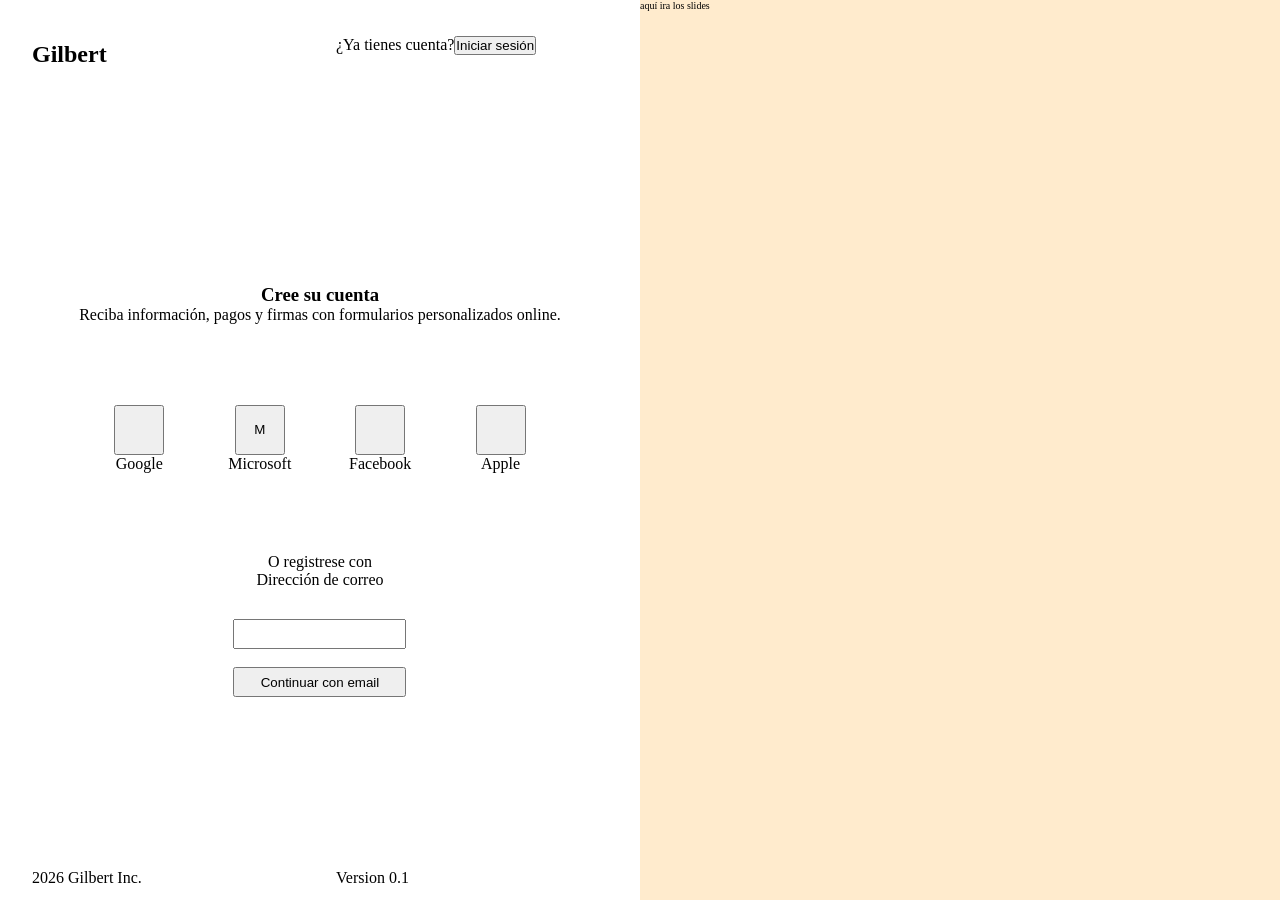
==== index.html @ fb4861b9 "Primera version del proyecto" ====
<!DOCTYPE html>
<html lang="es">
<head>
    <meta charset="UTF-8">
    <meta name="viewport" content="width=device-width, initial-scale=1.0">    
    <link href="https://cdn.jotfor.ms/fonts/?family=Circular&v=4.1.65042" rel="stylesheet">
    <link rel="stylesheet" href="./css/index.css">
    <title>Registro</title>
</head>
<body>
    <section class="container_principal">
        <div class="Principal Registro">
            <header class="container hearder_P">
                <section>
                    <img src="" alt=""><h2>Gilbert</h2>
                </section>
                <section>
                    <span>¿Ya tienes cuenta?<button>Iniciar sesión</button></span>
                </section>
            </header>
            <main class="container main_P">
                <section class="section_m ">
                    <h1>Cree su cuenta</h1>
                    <p>Reciba información, pagos y firmas con formularios personalizados online.</p>
                </section>
                <section class="section_m botones_registro">
                    <article class="Boton google">
                        <button class="icon_reg"></button>
                        <span>Google</span>
                    </article>
                    <article class="Boton microsoft">
                        <button class="icon_reg"> <span>M</span></button>
                        <span>Microsoft</span>
                    </article>
                    <article class="Boton Facebook">
                        <button class="icon_reg" ></button>
                        <span>Facebook</span>
                    </article>
                    <article class="Boton Apple">
                        <button class="icon_reg" ></button>
                        <span>Apple</span>
                    </article>
                </section>
                <section class="section_m ">
                    <span>O registrese con </span>
                </section>
                <section class="section_m section_form">
                    <form action="">
                        <label class="form_ingreso" for=""><span>Dirección de correo</span></label>
                        <input class="form_ingreso" type="text" >
                        <button class="form_ingreso"> Continuar con email</button>
                </form>            
                </section>
            </main>
            <footer class="container footer_P">
                <div><span>2026 Gilbert Inc.</span></div>
                <div><span>Version 0.1</span></div>
            </footer>
        </div>
        <div class="Principal slides">
            <span>aquí ira los slides</span>
        </div>
    </section>
</body>
</html>
---- css/index.css ----
*{
    box-sizing: border-box;
    margin: 0;
    padding: 0;
}
html{
    font-size: 62.5%;
    /* font-family: 'Franklin Gothic Medium', 'Arial Narrow', Arial, sans-serif;     */
    font-family: "Circular";    
    
}
.container_principal{
    width: 100vw;
    height: 100vh;    
    display: grid;
    grid-template-columns: repeat(2, 50%);
}
.Registro{
    display: inherit;
    grid-template-rows:10% 85% 5%;    
}

.hearder_P{
    grid-area:1/1/2/2;
    display: inherit;    
    grid-template-columns: repeat(2, 50%);    
    align-items: center;
    padding-left: 5%;
    font-size: 1.6rem;
    font-weight: 300;
}
.main_P{
    place-content: center;
    grid-area: 2/1/3/2;
    font-size: 1.6rem;
    font-weight: 300;
    margin: 0 auto;
}
.footer_P{
    grid-area: 3/1/4/2;
    display: inherit;
    grid-template-columns: repeat(2, 50%);    
    align-items: center;
    padding-left: 5%;
    font-size: 1.6rem;
    font-weight: 300;
}
.section_m{
    text-align: center;    
    justify-content: center;
}

.botones_registro{
    width: 100%;
    height: 30%;
    display: grid;    
    grid-template-columns: repeat(4, 25%);
    place-content: center;
}
.section_form{
    display: flex;
    justify-content: center;    
}
form{
    display: grid;
    row-gap: 20%;    
    justify-content: center;
    flex-direction: column;    
    width: 50%;
}
.form_ingreso{
    height: 3rem;
}
.Boton{
    display: flex;
    flex-direction: column;
    justify-content: center;
    align-items: center;    
}
.icon_reg{
    width: 50px;
    height: 50px;
}
.slides{
    background-color: blanchedalmond;
}
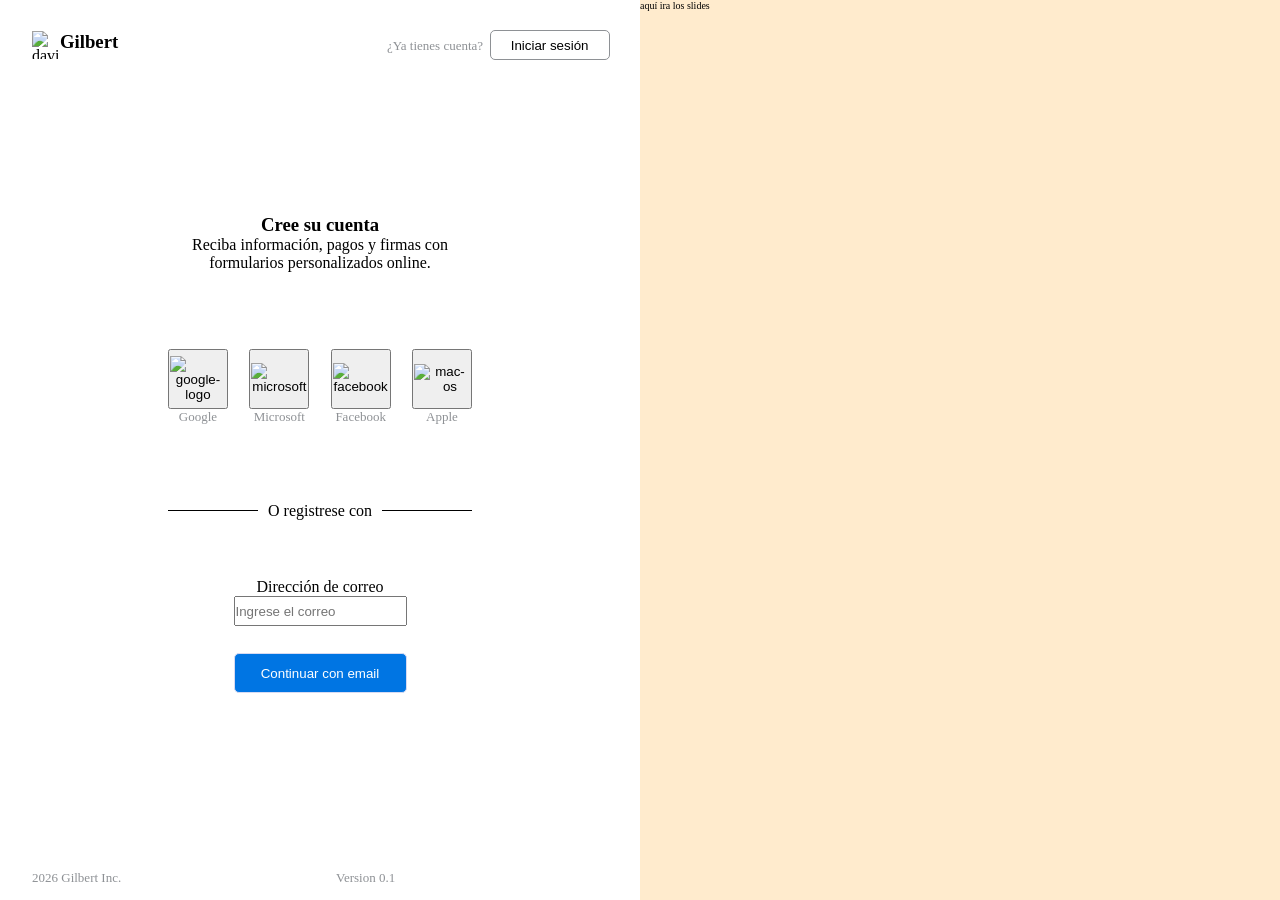
==== commit cff43643: "Mejorando la presentación" ====
--- a/index.html
+++ b/index.html
@@ -11,44 +11,44 @@
     <section class="container_principal">
         <div class="Principal Registro">
             <header class="container hearder_P">
-                <section>
-                    <img src="" alt=""><h2>Gilbert</h2>
+                <section class="Header_izquierda">
+                    <img width="28" height="28" src="https://img.icons8.com/color/48/davinci-resolve.png" alt="davinci-resolve"/><h3>Gilbert</h3>
                 </section>
-                <section>
-                    <span>¿Ya tienes cuenta?<button>Iniciar sesión</button></span>
+                <section class="Header_derecha">
+                    <span>¿Ya tienes cuenta? &nbsp<button class="boton_header">Iniciar sesión</button></span>
                 </section>
             </header>
             <main class="container main_P">
                 <section class="section_m ">
                     <h1>Cree su cuenta</h1>
-                    <p>Reciba información, pagos y firmas con formularios personalizados online.</p>
+                    <p>Reciba información, pagos y firmas con <br> formularios personalizados online.</p>
                 </section>
                 <section class="section_m botones_registro">
                     <article class="Boton google">
-                        <button class="icon_reg"></button>
-                        <span>Google</span>
+                        <button class="icon_reg"><img width="28" height="28" src="https://img.icons8.com/color/48/google-logo.png" alt="google-logo"/></button>
+                        <span class="boton-texto">Google</span>
                     </article>
                     <article class="Boton microsoft">
-                        <button class="icon_reg"> <span>M</span></button>
-                        <span>Microsoft</span>
+                        <button class="icon_reg"><img width="28" height="28" src="https://img.icons8.com/color/48/microsoft.png" alt="microsoft"/> </button>
+                        <span class="boton-texto">Microsoft</span>
                     </article>
                     <article class="Boton Facebook">
-                        <button class="icon_reg" ></button>
-                        <span>Facebook</span>
+                        <button class="icon_reg" ><img width="28" height="28" src="https://img.icons8.com/fluency/48/facebook.png" alt="facebook"/></button>
+                        <span class="boton-texto">Facebook</span>
                     </article>
                     <article class="Boton Apple">
-                        <button class="icon_reg" ></button>
-                        <span>Apple</span>
+                        <button class="icon_reg" ><img width="28" height="28" src="https://img.icons8.com/ios-filled/50/mac-os.png" alt="mac-os"/></button>
+                        <span class="boton-texto">Apple</span>
                     </article>
                 </section>
-                <section class="section_m ">
-                    <span>O registrese con </span>
+                <section class="section_m  section-registrese">
+                    <span class="separator">O registrese con </span>
                 </section>
                 <section class="section_m section_form">
                     <form action="">
-                        <label class="form_ingreso" for=""><span>Dirección de correo</span></label>
-                        <input class="form_ingreso" type="text" >
-                        <button class="form_ingreso"> Continuar con email</button>
+                        <label class="form_ingreso" for="correo"><span>Dirección de correo</span>
+                        <input class="form_ingreso input_ingreso" id="correo" type="email" autocomplete="on" required placeholder="Ingrese el correo"></label>
+                        <button class="form_ingreso boton_ingreso"> Continuar con email</button>
                 </form>            
                 </section>
             </main>
--- a/css/index.css
+++ b/css/index.css
@@ -29,6 +29,27 @@
     font-size: 1.6rem;
     font-weight: 300;
 }
+.Header_izquierda{
+    display: flex;
+}
+.Header_derecha{
+    display: flex;
+    justify-content: end;
+    padding-right: 10%;
+    font-size: 1.3rem;
+    font-weight: 300;
+    color:hsl(214, 3%, 57%);   
+}
+.boton_header{
+    width: 120px;
+    height: 30px;
+    background-color: white;
+    border: 1px solid hsl(214, 3%, 57%);
+    border-radius: 5px;
+}
+.boton_header:hover{
+    background-color: lab(89.06% -0.27 -2.31);      
+}
 .main_P{
     place-content: center;
     grid-area: 2/1/3/2;
@@ -42,8 +63,9 @@
     grid-template-columns: repeat(2, 50%);    
     align-items: center;
     padding-left: 5%;
-    font-size: 1.6rem;
+    font-size: 1.3rem;
     font-weight: 300;
+    color:hsl(214, 3%, 57%); 
 }
 .section_m{
     text-align: center;    
@@ -53,23 +75,36 @@
 .botones_registro{
     width: 100%;
     height: 30%;
-    display: grid;    
-    grid-template-columns: repeat(4, 25%);
-    place-content: center;
+    display: flex;
+    justify-content: space-between ;
+    /* grid-template-columns: repeat(4, 25%); */
+    
 }
 .section_form{
     display: flex;
+    height: 20%;
     justify-content: center;    
 }
 form{
     display: grid;
-    row-gap: 20%;    
+    row-gap: 5%;    
     justify-content: center;
     flex-direction: column;    
-    width: 50%;
+    width: 30%;
 }
 .form_ingreso{
     height: 3rem;
+    
+}
+.boton_ingreso{
+    height: 40px;
+    background-color: #0075e3;
+    color: white;
+    border:  1px solid #d6daf2;
+    border-radius: 5px;
+}
+.boton_ingreso:hover{
+     background-color: #02519b;
 }
 .Boton{
     display: flex;
@@ -78,9 +113,53 @@
     align-items: center;    
 }
 .icon_reg{
-    width: 50px;
-    height: 50px;
+    width: 60px;
+    height: 60px;
 }
 .slides{
     background-color: blanchedalmond;
-}+}
+.section-registrese{
+    height: 10%;
+    /* display: flex;
+    place-content: center; */
+}
+.separator {
+  display: flex;
+  align-items: center;
+  text-align: center;  
+}
+
+.separator::before,
+.separator::after {
+  content: '';
+  flex: 1;
+  border-bottom: 1px solid #000;
+}
+
+.separator:not(:empty)::before {
+  margin-right: 1rem;
+}
+
+.separator:not(:empty)::after {
+  margin-left: 1rem;
+}
+.boton-texto{
+    font-size: 1.3rem;
+    font-weight: 300;
+    color:hsl(214, 3%, 57%);
+}
+.input_ingreso:{
+    border:1px solid hsl(214, 3%, 57%) ;
+}
+.input_ingreso:focus{
+    border:2px solid #0075e3 ;    
+    outline: none; 
+    border-radius: 5px;
+    color: #0075e3;
+}
+/* .input_ingreso:hover{
+    border:1px solid #0075e3 ;   
+    border-color: #0056b3;
+    
+} */
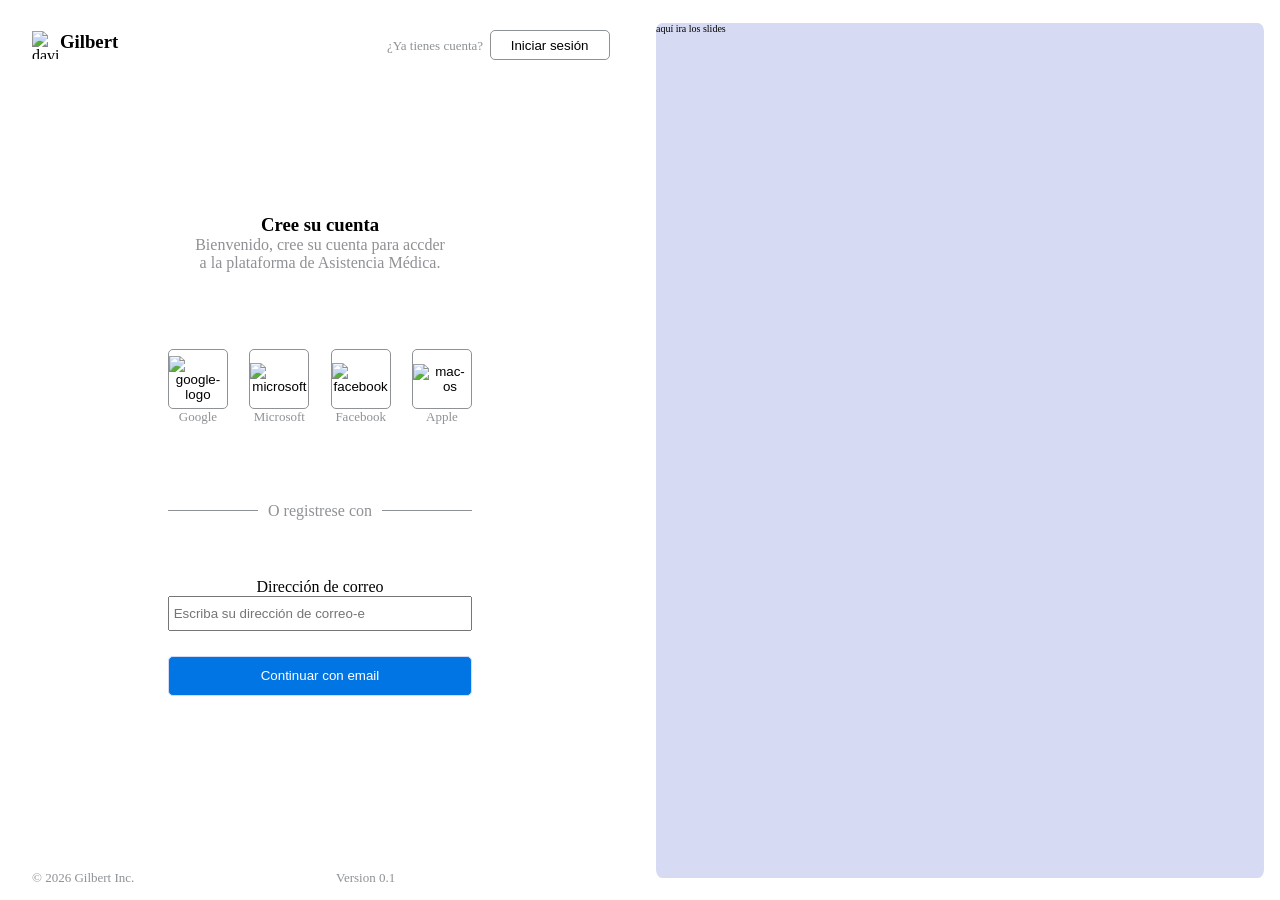
==== commit 83b2d7b2: "Se mejoró los botones" ====
--- a/index.html
+++ b/index.html
@@ -20,8 +20,8 @@
             </header>
             <main class="container main_P">
                 <section class="section_m ">
-                    <h1>Cree su cuenta</h1>
-                    <p>Reciba información, pagos y firmas con <br> formularios personalizados online.</p>
+                    <h3>Cree su cuenta</h3>
+                    <p>Bienvenido, cree su cuenta para accder <br>a la plataforma de Asistencia Médica.</p>
                 </section>
                 <section class="section_m botones_registro">
                     <article class="Boton google">
@@ -46,19 +46,19 @@
                 </section>
                 <section class="section_m section_form">
                     <form action="">
-                        <label class="form_ingreso" for="correo"><span>Dirección de correo</span>
-                        <input class="form_ingreso input_ingreso" id="correo" type="email" autocomplete="on" required placeholder="Ingrese el correo"></label>
+                        <label class="form_ingreso" for="correo"><span class="span-ingreso">Dirección de correo</span>
+                        <input class="form_ingreso input_ingreso" id="correo" type="email" autocomplete="on" required placeholder=" Escriba su dirección de correo-e"></label>
                         <button class="form_ingreso boton_ingreso"> Continuar con email</button>
                 </form>            
                 </section>
             </main>
             <footer class="container footer_P">
-                <div><span>2026 Gilbert Inc.</span></div>
+                <div><span>&copy 2026 Gilbert Inc.</span></div>
                 <div><span>Version 0.1</span></div>
             </footer>
         </div>
         <div class="Principal slides">
-            <span>aquí ira los slides</span>
+            <section class="slides-contenedor">aquí ira los slides</section>
         </div>
     </section>
 </body>
--- a/css/index.css
+++ b/css/index.css
@@ -19,7 +19,9 @@
     display: inherit;
     grid-template-rows:10% 85% 5%;    
 }
-
+h3{
+    color: black;
+}
 .hearder_P{
     grid-area:1/1/2/2;
     display: inherit;    
@@ -30,9 +32,11 @@
     font-weight: 300;
 }
 .Header_izquierda{
+    
     display: flex;
+    
 }
-.Header_derecha{
+.Header_derecha{    
     display: flex;
     justify-content: end;
     padding-right: 10%;
@@ -56,6 +60,7 @@
     font-size: 1.6rem;
     font-weight: 300;
     margin: 0 auto;
+    color:hsl(214, 3%, 57%);
 }
 .footer_P{
     grid-area: 3/1/4/2;
@@ -81,7 +86,7 @@
     
 }
 .section_form{
-    display: flex;
+    display: flex;    
     height: 20%;
     justify-content: center;    
 }
@@ -90,10 +95,11 @@
     row-gap: 5%;    
     justify-content: center;
     flex-direction: column;    
-    width: 30%;
+    width: 100%;
 }
 .form_ingreso{
-    height: 3rem;
+    width: 100%;
+    height: 3.5rem;
     
 }
 .boton_ingreso{
@@ -115,10 +121,15 @@
 .icon_reg{
     width: 60px;
     height: 60px;
+    background-color: white;
+    border:1px solid hsl(214, 3%, 57%);
+    border-radius: 5px;
 }
-.slides{
-    background-color: blanchedalmond;
+.icon_reg:hover{
+    border:1px solid #0075e3;
+    background-color:lab(89.06% -0.27 -2.31);
 }
+
 .section-registrese{
     height: 10%;
     /* display: flex;
@@ -134,7 +145,7 @@
 .separator::after {
   content: '';
   flex: 1;
-  border-bottom: 1px solid #000;
+  border-bottom: 1px solid hsl(214, 3%, 57%);
 }
 
 .separator:not(:empty)::before {
@@ -150,16 +161,28 @@
     color:hsl(214, 3%, 57%);
 }
 .input_ingreso:{
-    border:1px solid hsl(214, 3%, 57%) ;
+    border:1px solid hsl(214, 3%, 57%);
 }
 .input_ingreso:focus{
-    border:2px solid #0075e3 ;    
+    border:2px solid #0075e3;    
     outline: none; 
     border-radius: 5px;
     color: #0075e3;
 }
-/* .input_ingreso:hover{
-    border:1px solid #0075e3 ;   
-    border-color: #0056b3;
-    
-} */+
+.span-ingreso{
+    color: black;
+    font-weight: bolder;
+    width: 100%;
+}
+.slides{    
+    display: flex;
+    justify-content: center;
+    align-items: center;
+}
+.slides-contenedor{
+    width: 95%;
+    height: 95%;
+    border-radius: 1%;   
+    background-color: #d6daf2;
+}
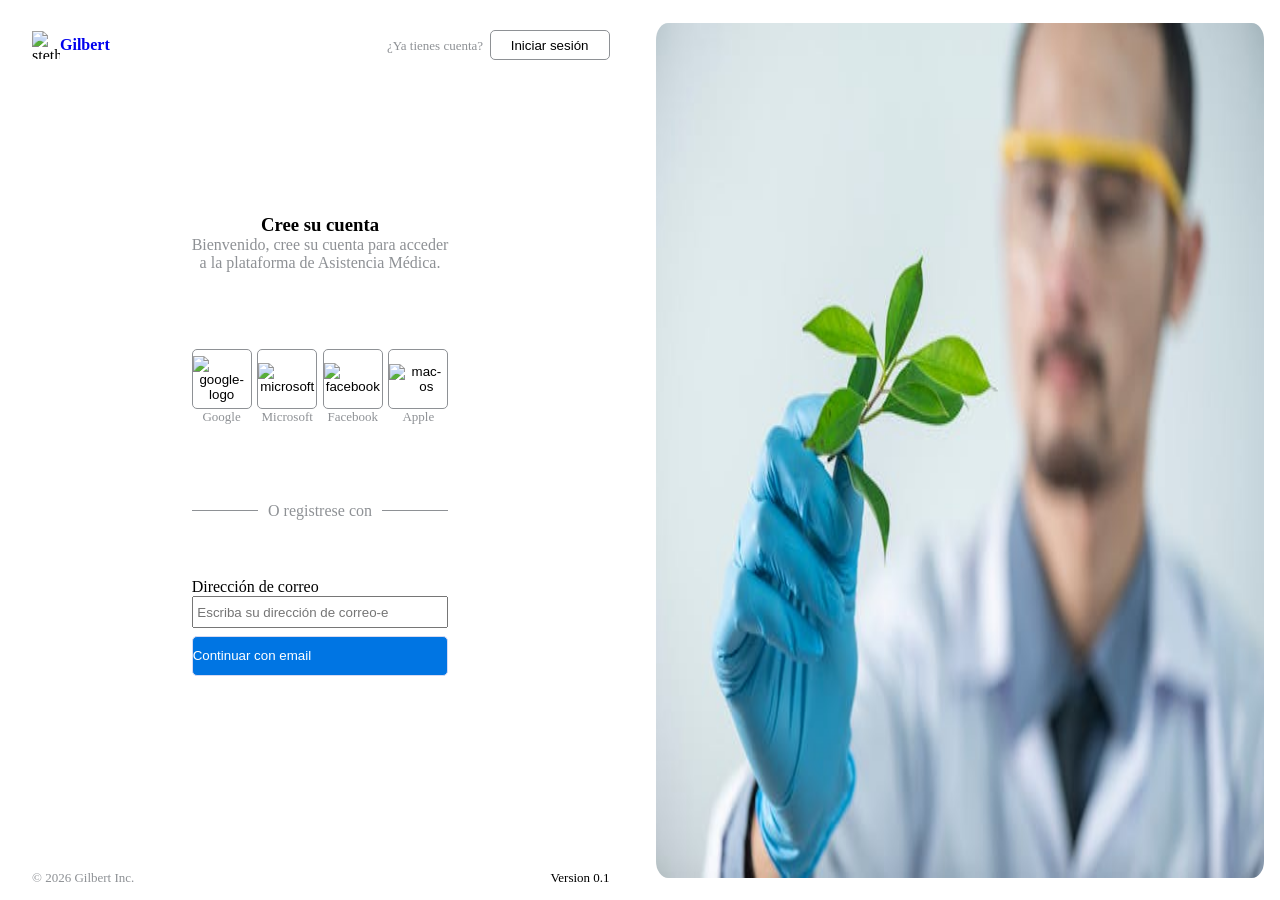
==== commit dc87533e: "Se culmino la primera página" ====
--- a/index.html
+++ b/index.html
@@ -12,7 +12,7 @@
         <div class="Principal Registro">
             <header class="container hearder_P">
                 <section class="Header_izquierda">
-                    <img width="28" height="28" src="https://img.icons8.com/color/48/davinci-resolve.png" alt="davinci-resolve"/><h3>Gilbert</h3>
+                    <img width="28" height="28" src="https://img.icons8.com/pulsar-gradient/48/stethoscope.png" alt="stethoscope"/><span><a href="https://iconos8.es/icons/all" class="texto_logo">Gilbert</a></span>
                 </section>
                 <section class="Header_derecha">
                     <span>¿Ya tienes cuenta? &nbsp<button class="boton_header">Iniciar sesión</button></span>
@@ -21,7 +21,7 @@
             <main class="container main_P">
                 <section class="section_m ">
                     <h3>Cree su cuenta</h3>
-                    <p>Bienvenido, cree su cuenta para accder <br>a la plataforma de Asistencia Médica.</p>
+                    <p>Bienvenido, cree su cuenta para acceder <br>a la plataforma de Asistencia Médica.</p>
                 </section>
                 <section class="section_m botones_registro">
                     <article class="Boton google">
@@ -54,11 +54,11 @@
             </main>
             <footer class="container footer_P">
                 <div><span>&copy 2026 Gilbert Inc.</span></div>
-                <div><span>Version 0.1</span></div>
+                <div class="footer_derecha"><span>Version 0.1</span></div>
             </footer>
         </div>
         <div class="Principal slides">
-            <section class="slides-contenedor">aquí ira los slides</section>
+            <img class="imagen_derecha" src="../assets/img/fondoIngreso.jpg" alt="">
         </div>
     </section>
 </body>
--- a/css/index.css
+++ b/css/index.css
@@ -6,43 +6,44 @@
 html{
     font-size: 62.5%;
     /* font-family: 'Franklin Gothic Medium', 'Arial Narrow', Arial, sans-serif;     */
-    font-family: "Circular";    
-    
+    font-family: "Circular";
+
 }
 .container_principal{
     width: 100vw;
-    height: 100vh;    
+    height: 100vh;
     display: grid;
     grid-template-columns: repeat(2, 50%);
 }
 .Registro{
     display: inherit;
-    grid-template-rows:10% 85% 5%;    
+    grid-template-rows:10% 85% 5%;
 }
 h3{
     color: black;
 }
 .hearder_P{
     grid-area:1/1/2/2;
-    display: inherit;    
-    grid-template-columns: repeat(2, 50%);    
+    display: inherit;
+    grid-template-columns: repeat(2, 50%);
     align-items: center;
     padding-left: 5%;
     font-size: 1.6rem;
     font-weight: 300;
 }
 .Header_izquierda{
-    
-    display: flex;
-    
-}
-.Header_derecha{    
+
+    display: flex;
+    justify-content: start;
+    align-items: center;
+}
+.Header_derecha{
     display: flex;
     justify-content: end;
     padding-right: 10%;
     font-size: 1.3rem;
     font-weight: 300;
-    color:hsl(214, 3%, 57%);   
+    color:hsl(214, 3%, 57%);
 }
 .boton_header{
     width: 120px;
@@ -51,8 +52,14 @@
     border: 1px solid hsl(214, 3%, 57%);
     border-radius: 5px;
 }
+.texto_logo{
+    text-decoration: none;
+    font-weight: bold;
+    list-style: none;
+}
 .boton_header:hover{
-    background-color: lab(89.06% -0.27 -2.31);      
+    background-color: lab(89.06% -0.27 -2.31);
+    border: 1px solid #0075e3;
 }
 .main_P{
     place-content: center;
@@ -65,15 +72,15 @@
 .footer_P{
     grid-area: 3/1/4/2;
     display: inherit;
-    grid-template-columns: repeat(2, 50%);    
+    grid-template-columns: repeat(2, 50%);
     align-items: center;
     padding-left: 5%;
     font-size: 1.3rem;
     font-weight: 300;
-    color:hsl(214, 3%, 57%); 
+    color:hsl(214, 3%, 57%);
 }
 .section_m{
-    text-align: center;    
+    text-align: center;
     justify-content: center;
 }
 
@@ -83,24 +90,26 @@
     display: flex;
     justify-content: space-between ;
     /* grid-template-columns: repeat(4, 25%); */
-    
+
 }
 .section_form{
-    display: flex;    
+    display: flex;
     height: 20%;
-    justify-content: center;    
+    justify-content: center;
 }
 form{
-    display: grid;
-    row-gap: 5%;    
-    justify-content: center;
-    flex-direction: column;    
+    display: flex;
+    row-gap: 5%;
+    justify-content: start;
+    flex-direction: column;
     width: 100%;
 }
 .form_ingreso{
     width: 100%;
-    height: 3.5rem;
-    
+    height: 5rem;
+    display: flex;
+    flex-direction: column;
+
 }
 .boton_ingreso{
     height: 40px;
@@ -108,6 +117,9 @@
     color: white;
     border:  1px solid #d6daf2;
     border-radius: 5px;
+    text-align: center;
+    display: flex;
+    justify-content: center;
 }
 .boton_ingreso:hover{
      background-color: #02519b;
@@ -116,7 +128,7 @@
     display: flex;
     flex-direction: column;
     justify-content: center;
-    align-items: center;    
+    align-items: center;
 }
 .icon_reg{
     width: 60px;
@@ -138,7 +150,7 @@
 .separator {
   display: flex;
   align-items: center;
-  text-align: center;  
+  text-align: center;
 }
 
 .separator::before,
@@ -164,8 +176,8 @@
     border:1px solid hsl(214, 3%, 57%);
 }
 .input_ingreso:focus{
-    border:2px solid #0075e3;    
-    outline: none; 
+    border:2px solid #0075e3;
+    outline: none;
     border-radius: 5px;
     color: #0075e3;
 }
@@ -174,15 +186,29 @@
     color: black;
     font-weight: bolder;
     width: 100%;
-}
-.slides{    
-    display: flex;
-    justify-content: center;
-    align-items: center;
-}
-.slides-contenedor{
+    text-align: start;
+
+}
+.footer_derecha{
+    text-align: end;
+    /* font-size: 1.3rem; */
+    font-weight: 400;
+    color: black;
+    padding-right: 10%;
+}
+.slides{
+    width: 100%;
+    height: 100%;
+    display: flex;
+    justify-content: center;
+    align-items: center;    
+    border-radius: 1%;
+}
+.imagen_derecha{
     width: 95%;
-    height: 95%;
-    border-radius: 1%;   
-    background-color: #d6daf2;
+    height: 95%;    
+    background-position:initial;
+    background-repeat: no-repeat;
+    background-size: contain;
+    border-radius: 2%;       
 }
